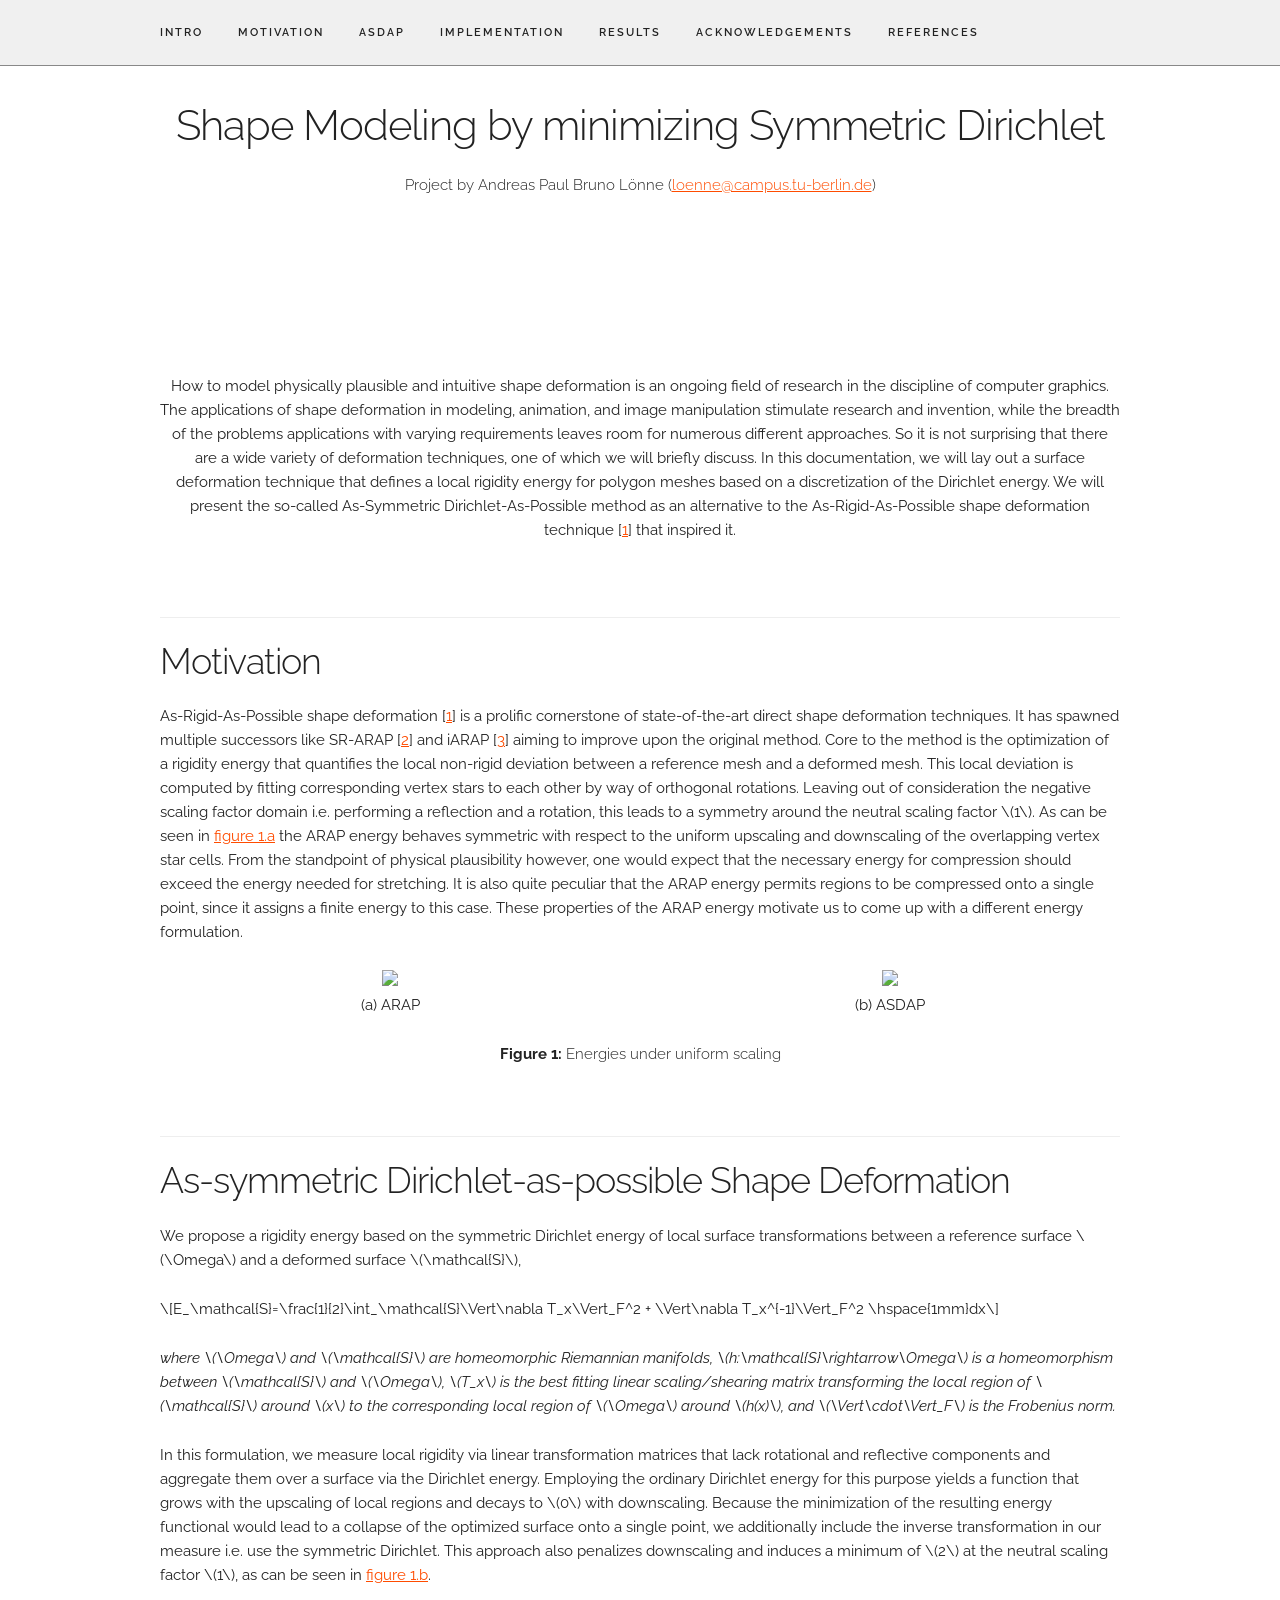
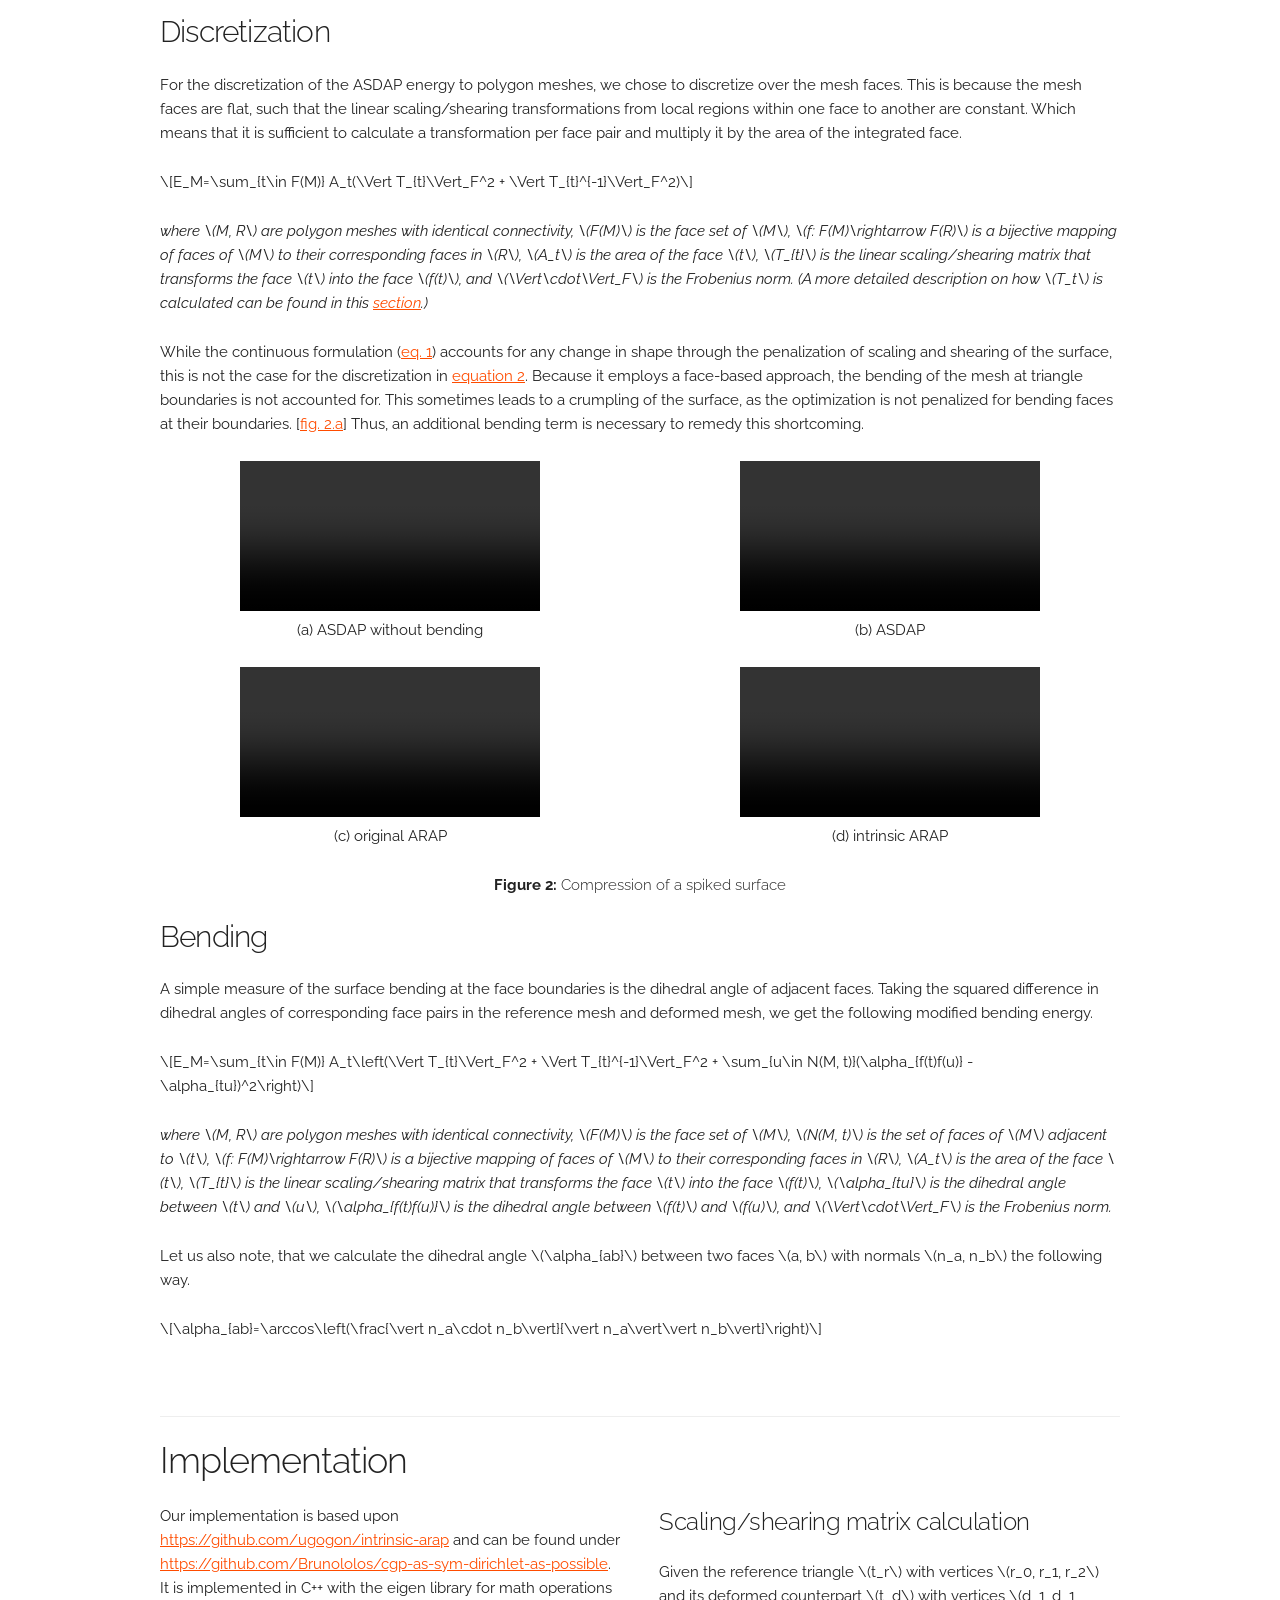
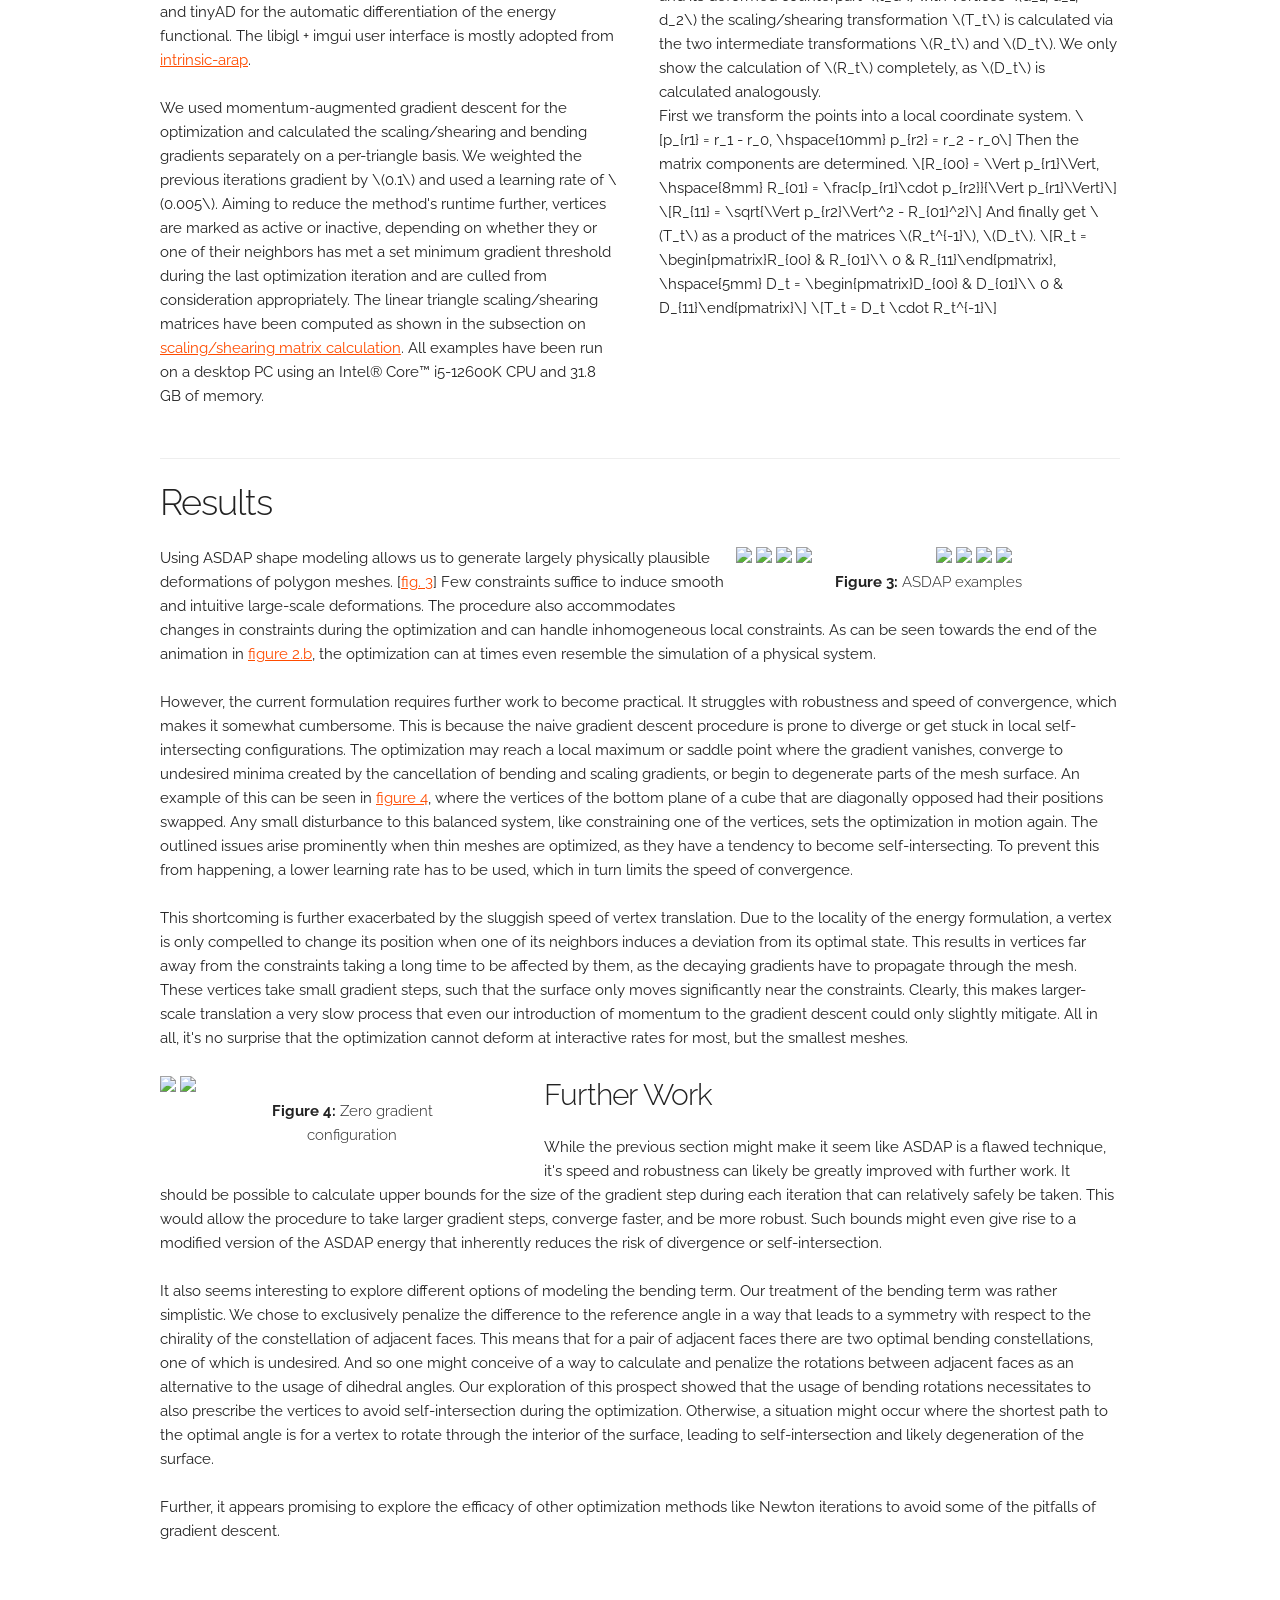
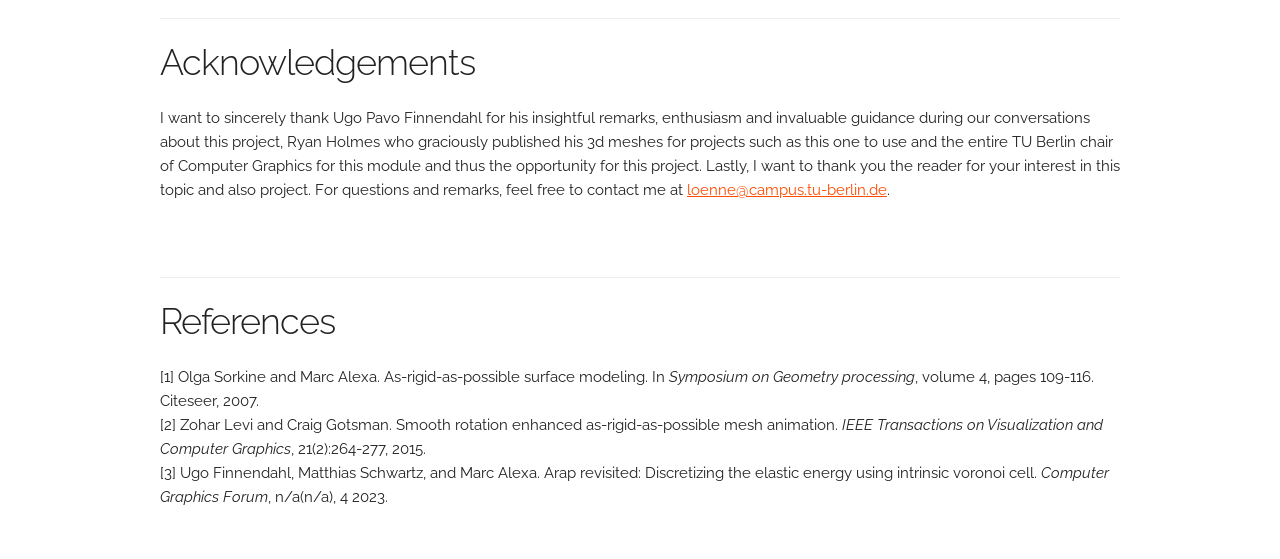
==== index.html @ 569a1cd4 "removed code from gh-pages deployment" ====
<!doctype html><html class="no-js"><head><meta charset="utf-8"><title>Shape Modeling by minimizing Symmetric Dirichlet</title><meta name="description" content=""><meta name="viewport" content="width=device-width">
<!-- Place favicon.ico and apple-touch-icon.png in the root directory -->
<link href="http://fonts.googleapis.com/css?family=Raleway:300,400,600" rel="stylesheet" type="text/css">
    <link rel="stylesheet" type="text/css" href="style.css">
        <script type="text/javascript" async
  src="https://cdn.mathjax.org/mathjax/latest/MathJax.js?config=TeX-MML-AM_CHTML"></script>
        <!--<link rel="stylesheet" href="styles/main.37ab405b.css">-->
<body>
<!--[if lt IE 7]>
<p class="browsehappy">You are using an
    <strong>outdated</strong> browser. Please
    <a href="http://browsehappy.com/">upgrade your browser</a> to improve your experience.
</p>
<![endif]-->
<div class="container">

    <nav class="navbar">
        <div class="container">
            <ul class="navbar-list">
                <li class="navbar-item">
                    <a class="navbar-link" href="#intro">Intro</a>
                </li>
<!--                 <li class="navbar-item">
                    <a class="navbar-link" href="#related work">Related Work</a>
                </li> -->
                <li class="navbar-item">
                    <a class="navbar-link" href="#motivation">Motivation</a>
                </li>
                <li class="navbar-item">
                    <a class="navbar-link" href="#asdap">ASDAP</a>
                </li>
                <li class="navbar-item">
                    <a class="navbar-link" href="#implementation">Implementation</a>
                </li>
                <li class="navbar-item">
                    <a class="navbar-link" href="#results">Results</a>
                </li>
                <li class="navbar-item">
                    <a class="navbar-link" href="#acknowledgements">Acknowledgements</a>
                </li>
                <li class="navbar-item">
                    <a class="navbar-link" href="#references">References</a>
                </li>
            </ul>
        </div>
    </nav>

    <section class="header" id="intro">
        <h2 class="title">Shape Modeling by minimizing Symmetric Dirichlet</h2>
        <h6>Project by Andreas Paul Bruno Lönne (<a href="mailto:loenne@campus.tu-berlin.de">loenne@campus.tu-berlin.de</a>)
        </h6>

        <div class="row">
            <video class="u-max-full-width" autoplay loop muted>
                <source src="videos/ASDAP.mp4" type="video/mp4">
            </video>
            <p>
                How to model physically plausible and intuitive shape deformation is an ongoing field of research in the discipline of computer graphics. 
                The applications of shape deformation in modeling, animation, and image manipulation stimulate research and invention, while the breadth of the problems applications with varying requirements leaves room for numerous different approaches. 
                So it is not surprising that there are a wide variety of deformation techniques, one of which we will briefly discuss.
                In this documentation, we will lay out a surface deformation technique that defines a local rigidity energy for polygon meshes based on a discretization of the Dirichlet energy. 
                We will present the so-called As-Symmetric Dirichlet-As-Possible method as an alternative to the As-Rigid-As-Possible shape deformation technique [<a href="#1">1</a>] that inspired it.
            </p>
        </div>
    </section>
    <div class="docs-section" id="motivation">
        <h3 class="section-heading">Motivation</h3>
        <p class="section-description">
            As-Rigid-As-Possible shape deformation [<a href="#1">1</a>] is a prolific cornerstone of state-of-the-art direct shape deformation techniques. 
            It has spawned multiple successors like SR-ARAP [<a href="#2">2</a>] and iARAP [<a href="#3">3</a>] aiming to improve upon the original method. 
            Core to the method is the optimization of a rigidity energy that quantifies the local non-rigid deviation between a reference mesh and a deformed mesh. 
            This local deviation is computed by fitting corresponding vertex stars to each other by way of orthogonal rotations. 
            Leaving out of consideration the negative scaling factor domain i.e. performing a reflection and a rotation, this leads to a symmetry around the neutral scaling factor \(1\). 
            As can be seen in <a href="#fig1">figure 1.a</a> the ARAP energy behaves symmetric with respect to the uniform upscaling and downscaling of the overlapping vertex star cells. 
            From the standpoint of physical plausibility however, one would expect that the necessary energy for compression should exceed the energy needed for stretching.
            It is also quite peculiar that the ARAP energy permits regions to be compressed onto a single point, since it assigns a finite energy to this case. 
            These properties of the ARAP energy motivate us to come up with a different energy formulation.
        </p>
        <div class="row" id="fig1">
            <div class="one-half column category" style="text-align: center">
                <img class="u-max-full-width" src="images/ARAP_scaling_plot7.svg">
<!--                 <p>ARAP energy under uniform scaling</p> -->
                <p>(a) ARAP</p>
            </div>
            <div class="one-half column category" style="text-align: center">
                <img class="u-max-full-width" src="images/SymDirichlet_scaling_plot7.svg">
<!--                 <p>ASDAP energy under uniform scaling</p> -->
                <p>(b) ASDAP</p>
<!--                 <p>(b) Sym. Dirichlet</p> -->
            </div>
            <h6 style="text-align: center;"><b>Figure 1:</b> Energies under uniform scaling</h6>
        </div>
    </div>
    <div class="docs-section" id="asdap">
        <h3 class="section-heading">As-symmetric Dirichlet-as-possible Shape Deformation</h3>
        <p class="section-description">
            We propose a rigidity energy based on the symmetric Dirichlet energy of local surface transformations between a reference surface \(\Omega\) and a deformed surface \(\mathcal{S}\), 
        </p>
        <p id="eq1" class="section-description">
            \[E_\mathcal{S}=\frac{1}{2}\int_\mathcal{S}\Vert\nabla T_x\Vert_F^2 + \Vert\nabla T_x^{-1}\Vert_F^2 \hspace{1mm}dx\]
        </p>
        <center><p class="section-description" style="width: 100%; text-align: left;">
            <i>
            where \(\Omega\) and \(\mathcal{S}\) are homeomorphic Riemannian manifolds, \(h:\mathcal{S}\rightarrow\Omega\) is a homeomorphism between \(\mathcal{S}\) and \(\Omega\), 
            \(T_x\) is the best fitting linear scaling/shearing matrix transforming the local region of \(\mathcal{S}\) around \(x\) to the corresponding local region of \(\Omega\) around \(h(x)\), 
            and \(\Vert\cdot\Vert_F\) is the Frobenius norm. 
            </i>
        </p></center>
        <p class="section-description">
            In this formulation, we measure local rigidity via linear transformation matrices that lack rotational and reflective components and aggregate them over a surface via the Dirichlet energy. 
            Employing the ordinary Dirichlet energy for this purpose yields a function that grows with the upscaling of local regions and decays to \(0\) with downscaling. 
            Because the minimization of the resulting energy functional would lead to a collapse of the optimized surface onto a single point, 
            we additionally include the inverse transformation in our measure i.e. use the symmetric Dirichlet. 
<!--             And so, by also including the inverse transformation in our measure i.e. using the symmetric Dirichlet, the energy also penalizes downscaling.  -->
            This approach also penalizes downscaling and induces a minimum of \(2\) at the neutral scaling factor \(1\), as can be seen in <a href="#fig1">figure 1.b</a>. 
        </p>

        <h4 class="section-heading">Discretization</h4>
        <p class="section-description">
            For the discretization of the ASDAP energy to polygon meshes, we chose to discretize over the mesh faces. 
            This is because the mesh faces are flat, such that the linear scaling/shearing transformations from local regions within one face to another are constant. 
            Which means that it is sufficient to calculate a transformation per face pair and multiply it by the area of the integrated face. 
<!--             We then get:  -->
<!--             Also omitting the factor \(\frac{1}{2}\), since it has no influence on the optimization of this function, we get:  -->
        </p>
        <p id="eq2" class="section-description">
            \[E_M=\sum_{t\in F(M)} A_t(\Vert T_{t}\Vert_F^2 + \Vert T_{t}^{-1}\Vert_F^2)\]
        </p>
        <center><p class="section-description" style="width: 100%; text-align: left;">
            <i>
            where \(M, R\) are polygon meshes with identical connectivity, 
            \(F(M)\) is the face set of \(M\), 
            \(f: F(M)\rightarrow F(R)\) is a bijective mapping of faces of \(M\) to their corresponding faces in \(R\), 
            \(A_t\) is the area of the face \(t\), 
            \(T_{t}\) is the linear scaling/shearing matrix that transforms the face \(t\) into the face \(f(t)\), 
            and \(\Vert\cdot\Vert_F\) is the Frobenius norm. 
            (A more detailed description on how \(T_t\) is calculated can be found in this <a href="#scshmtxcalc">section</a>.)
            </i>
        </p></center>
        <p class="section-description">
            While the continuous formulation (<a href="#eq1">eq. 1</a>) accounts for any change in shape through the penalization of scaling and shearing of the surface, this is not the case for the discretization in <a href="#eq2">equation 2</a>. 
            Because it employs a face-based approach, the bending of the mesh at triangle boundaries is not accounted for. 
            This sometimes leads to a crumpling of the surface, as the optimization is not penalized for bending faces at their boundaries. [<a href=#fig2>fig. 2.a</a>]
            Thus, an additional bending term is necessary to remedy this shortcoming. 
        </p>
        <div class="row" id="fig2">
            <div class="one-half column category" style="text-align: center;">
                <video class="u-max-full-width" controls>
                    <source src="videos/ASDAP_(scaling)_spikes.mp4" type="video/mp4">
                </video>
<!--                 <p><b>Figure 4:</b> ASDAP without bending</p> -->
                <p>(a) ASDAP without bending</p>

                <video class="u-max-full-width" controls>
                    <source src="videos/ARAP_spikes.mp4" type="video/mp4">
                </video>
<!--                 <p><b>Figure 6:</b> original ARAP</p> -->
                <p>(c) original ARAP</p>
            </div>
            <div class="one-half column category" style="text-align: center;">
                <video class="u-max-full-width" controls>
                    <source src="videos/ASDAP_spikes.mp4" type="video/mp4">
                </video>
<!--                 <p><b>Figure 5:</b> ASDAP</p> -->
                <p>(b) ASDAP</p>

                <video class="u-max-full-width" controls>
                    <source src="videos/iARAP_spikes.mp4" type="video/mp4">
                </video>
<!--                 <p><b>Figure 7:</b> intrinsic ARAP</p> -->
                <p>(d) intrinsic ARAP</p>
            </div>
            <h6 style="text-align: center;"><b>Figure 2:</b> Compression of a spiked surface</h6>
        </div>
<!--         <p class="section-description">
            Thus an additional bending term is necessary to remedy this shortcoming. 
        </p> -->

        <h4>Bending</h4>
        <p class="section-description">
            A simple measure of the surface bending at the face boundaries is the dihedral angle of adjacent faces. 
<!--         We use the dihedral angles between adjacent faces as a measure of the surface bending at the edges.  -->
<!--         We solve this issue by including the sum of the squared differences in dihedral angles between adjacent faces in the reference and deformed meshes, we arrive at our final energy. -->
            Taking the squared difference in dihedral angles of corresponding face pairs in the reference mesh and deformed mesh, we get the following modified bending energy.
        </p>
        <p id="eq4" class="section-description">
            \[E_M=\sum_{t\in F(M)} A_t\left(\Vert T_{t}\Vert_F^2 + \Vert T_{t}^{-1}\Vert_F^2 + \sum_{u\in N(M, t)}(\alpha_{f(t)f(u)} - \alpha_{tu})^2\right)\]
        </p>
        <center><p class="section-description" style="width: 100%; text-align: left;">
            <i>
            where \(M, R\) are polygon meshes with identical connectivity, 
            \(F(M)\) is the face set of \(M\), 
            \(N(M, t)\) is the set of faces of \(M\) adjacent to \(t\),
            \(f: F(M)\rightarrow F(R)\) is a bijective mapping of faces of \(M\) to their corresponding faces in \(R\), 
            \(A_t\) is the area of the face \(t\), 
            \(T_{t}\) is the linear scaling/shearing matrix that transforms the face \(t\) into the face \(f(t)\), 
            \(\alpha_{tu}\) is the dihedral angle between \(t\) and \(u\), 
            \(\alpha_{f(t)f(u)}\) is the dihedral angle between \(f(t)\) and \(f(u)\), 
            and \(\Vert\cdot\Vert_F\) is the Frobenius norm.
            </i>
        </p></center>
        <p class="section-description">
<!--             Fortunately there is a simple way to calculate the dihedral bending angle between adjacent polygons. -->
            Let us also note, that we calculate the dihedral angle \(\alpha_{ab}\) between two faces \(a, b\) with normals \(n_a, n_b\) the following way.
        </p>
        <p id="eq3" class="section-description">
            \[\alpha_{ab}=\arccos\left(\frac{\vert n_a\cdot n_b\vert}{\vert n_a\vert\vert n_b\vert}\right)\]
<!--             for the faces \(t, u\) and their normals \(n_t, n_u\). -->
        </p>
<!--         <center><p class="section-description" style="width: 100%; text-align: left;">
            <i>
            for the faces \(t, u\) and their normals \(n_t, n_u\).
            </i>
        </p></center> -->
    </div>
    <div class="docs-section" id="implementation">
        <h3 class="section-heading">Implementation</h3>
        <div class="row">
            <div class="one-half column category">
                Our implementation is based upon <a id="intrinsic-arap" href="https://github.com/ugogon/intrinsic-arap">https://github.com/ugogon/intrinsic-arap</a> and can be found under <a href="https://github.com/Brunololos/cgp-as-sym-dirichlet-as-possible">https://github.com/Brunololos/cgp-as-sym-dirichlet-as-possible</a>. 
                It is implemented in C++ with the eigen library for math operations and tinyAD for the automatic differentiation of the energy functional. 
                The libigl + imgui user interface is mostly adopted from <a href="#intrinsic-arap">intrinsic-arap</a>. 
                <br><br>
                We used momentum-augmented gradient descent for the optimization and calculated the scaling/shearing and bending gradients separately on a per-triangle basis. 
                We weighted the previous iterations gradient by \(0.1\) and used a learning rate of \(0.005\).
                Aiming to reduce the method's runtime further, vertices are marked as active or inactive, depending on whether they or one of their neighbors has met a set minimum gradient threshold during the last optimization iteration and are culled from consideration appropriately.
                The linear triangle scaling/shearing matrices have been computed as shown in the subsection on <a href="#scshmtxcalc">scaling/shearing matrix calculation</a>.
                All examples have been run on a desktop PC using an Intel® Core™ i5-12600K CPU and 31.8 GB of memory. 
            </div>
            <div class="one-half column category" id="scshmtxcalc">
                <h5>Scaling/shearing matrix calculation</h5>
                Given the reference triangle \(t_r\) with vertices \(r_0, r_1, r_2\) and its deformed counterpart \(t_d\) with vertices \(d_1, d_1, d_2\) 
                the scaling/shearing transformation \(T_t\) is calculated via the two intermediate transformations \(R_t\) and \(D_t\). 
                We only show the calculation of \(R_t\) completely, as \(D_t\) is calculated analogously.<br>

                First we transform the points into a local coordinate system.
                \[p_{r1} = r_1 - r_0, \hspace{10mm} p_{r2} = r_2 - r_0\]
                Then the matrix components are determined.
                \[R_{00} = \Vert p_{r1}\Vert, \hspace{8mm} R_{01} = \frac{p_{r1}\cdot p_{r2}}{\Vert p_{r1}\Vert}\]
                \[R_{11} = \sqrt{\Vert p_{r2}\Vert^2 - R_{01}^2}\]
                And finally get \(T_t\) as a product of the matrices \(R_t^{-1}\), \(D_t\). 
                \[R_t = \begin{pmatrix}R_{00} & R_{01}\\ 0 & R_{11}\end{pmatrix}, \hspace{5mm} D_t = \begin{pmatrix}D_{00} & D_{01}\\ 0 & D_{11}\end{pmatrix}\]
                \[T_t = D_t \cdot R_t^{-1}\]
            </div>
        </div>
    </div>

    <div class="docs-section" id="results">
        <h3 class="section-heading">Results</h3>
        <div class="u-pull-right" style="width: 40%;" id="fig3">
            <div class="one-half column category">
                <img class="u-max-full-width" src="images/frog_og.png">
                <img class="u-max-full-width" src="images/duck_og.png">
                <img class="u-max-full-width" src="images/monkey_og.png">
                <img class="u-max-full-width" src="images/shiba_og.png">
            </div>
            <div class="one-half column category">
                <img class="u-max-full-width" src="images/frog.png">
                <img class="u-max-full-width" src="images/duck.png">
                <img class="u-max-full-width" src="images/monkey.png">
                <img class="u-max-full-width" src="images/shiba.png">
            </div>
            <h6 style="text-align: center;"><b>Figure 3:</b> ASDAP examples</h6>
        </div>
        <p>
            Using ASDAP shape modeling allows us to generate largely physically plausible deformations of polygon meshes. [<a href="#fig3">fig. 3</a>]
            Few constraints suffice to induce smooth and intuitive large-scale deformations. 
            The procedure also accommodates changes in constraints during the optimization and can handle inhomogeneous local constraints. 
            As can be seen towards the end of the animation in <a href="#fig2">figure 2.b</a>, the optimization can at times even resemble the simulation of a physical system. 
            <br>
            <br>
            However, the current formulation requires further work to become practical. 
            It struggles with robustness and speed of convergence, which makes it somewhat cumbersome. 
            This is because the naive gradient descent procedure is prone to diverge or get stuck in local self-intersecting configurations. 
            The optimization may reach a local maximum or saddle point where the gradient vanishes, 
            converge to undesired minima created by the cancellation of bending and scaling gradients, 
            or begin to degenerate parts of the mesh surface.
            An example of this can be seen in <a href="#fig4">figure 4</a>, where the vertices of the bottom plane of a cube that are diagonally opposed had their positions swapped. 
            Any small disturbance to this balanced system, like constraining one of the vertices, sets the optimization in motion again. 
            The outlined issues arise prominently when thin meshes are optimized, as they have a tendency to become self-intersecting. 
            To prevent this from happening, a lower learning rate has to be used, which in turn limits the speed of convergence. 
            <br>
            <br>
            This shortcoming is further exacerbated by the sluggish speed of vertex translation.
            Due to the locality of the energy formulation, a vertex is only compelled to change its position when one of its neighbors induces a deviation from its optimal state. 
            This results in vertices far away from the constraints taking a long time to be affected by them, as the decaying gradients have to propagate through the mesh. 
            These vertices take small gradient steps, such that the surface only moves significantly near the constraints. 
            Clearly, this makes larger-scale translation a very slow process that even our introduction of momentum to the gradient descent could only slightly mitigate. 
            All in all, it's no surprise that the optimization cannot deform at interactive rates for most, but the smallest meshes. 
            <div class="u-pull-left" style="width: 40%;" id="fig4">
                <img class="u-max-full-width" src="images/cube.png">
                <img class="u-max-full-width" src="images/hourglass.png">
                <h6 style="text-align: center;"><b>Figure 4:</b> Zero gradient<br>configuration</h6>
            </div>

            <h4>Further Work</h4>
            While the previous section might make it seem like ASDAP is a flawed technique, 
            it's speed and robustness can likely be greatly improved with further work. 
            It should be possible to calculate upper bounds for the size of the gradient step during each iteration that can relatively safely be taken. 
            This would allow the procedure to take larger gradient steps, converge faster, and be more robust. 
            Such bounds might even give rise to a modified version of the ASDAP energy that inherently reduces the risk of divergence or self-intersection. 
            <br>
            <br>
            It also seems interesting to explore different options of modeling the bending term. 
            Our treatment of the bending term was rather simplistic. 
            We chose to exclusively penalize the difference to the reference angle 
            in a way that leads to a symmetry with respect to the chirality of the constellation of adjacent faces. 
            This means that for a pair of adjacent faces there are two optimal bending constellations, one of which is undesired. 
            And so one might conceive of a way to calculate and penalize the rotations between adjacent faces as an alternative to the usage of dihedral angles. 
            Our exploration of this prospect showed that the usage of bending rotations necessitates to also prescribe the vertices to avoid self-intersection during the optimization. 
            Otherwise, a situation might occur where the shortest path to the optimal angle is for a vertex to rotate through the interior of the surface, 
            leading to self-intersection and likely degeneration of the surface.
            <br>
            <br>
            Further, it appears promising to explore the efficacy of other optimization methods like Newton iterations 
            to avoid some of the pitfalls of gradient descent. 
        </p>
    </div>

    <div class="docs-section" id="acknowledgements">
        <h3 class="section-heading">Acknowledgements</h3>
        <p>
            I want to sincerely thank Ugo Pavo Finnendahl for his insightful remarks, enthusiasm and invaluable guidance during our conversations about this project, 
            Ryan Holmes who graciously published his 3d meshes for projects such as this one to use 
            and the entire TU Berlin chair of Computer Graphics for this module and thus the opportunity for this project. 
            Lastly, I want to thank you the reader for your interest in this topic and also project. 
            For questions and remarks, feel free to contact me at <a href="loenne@campus.tu-berlin.de">loenne@campus.tu-berlin.de</a>.
        </p>
    </div>

    <div class="docs-section" id="references">
        <h3 class="section-heading">References</h3>
        <ul class="popover-list">
            <li class="popover-item" id="1">
                [1] Olga Sorkine and Marc Alexa. As-rigid-as-possible surface modeling. In <i>Symposium on Geometry processing</i>, volume 4, pages 109-116. Citeseer, 2007.
            </li>
            <li class="popover-item" id="2">
                [2] Zohar Levi and Craig Gotsman. Smooth rotation enhanced as-rigid-as-possible mesh animation. <i>IEEE Transactions on Visualization and Computer Graphics</i>, 21(2):264-277, 2015.
            </li>
            <li class="popover-item" id="3">
                [3] Ugo Finnendahl, Matthias Schwartz, and Marc Alexa. Arap revisited: Discretizing the elastic energy using intrinsic voronoi cell. <i>Computer Graphics Forum</i>, n/a(n/a), 4 2023.
            </li>

        </ul>
    </div>

</div>
---- style.css ----
/*! Template based on the following projects:
* normalize.css v3.0.2 | MIT License | git.io/normalize
*
* Skeleton V2.0.4
* Copyright 2014, Dave Gamache
* www.getskeleton.com
* Free to use under the MIT license.
* http://www.opensource.org/licenses/mit-license.php
*/


html {
    font-family: sans-serif;
    -ms-text-size-adjust: 100%;
    -webkit-text-size-adjust: 100%
}
body {
    margin: 0
}

article,
aside,
details,
figcaption,
figure,
footer,
header,
hgroup,
main,
menu,
nav,
section,
summary {
    display: block
}
audio,
canvas,
progress,
video {
    display: inline-block;
    vertical-align: baseline
}
audio:not([controls]) {
    display: none;
    height: 0
}
[hidden],
template {
    display: none
}
a {
    background-color: transparent
}
a:active,
a:hover {
    outline: 0
}
abbr[title] {
    border-bottom: 1px dotted
}
b,
strong {
    font-weight: 700
}
dfn {
    font-style: italic
}
h1 {
    font-size: 2em;
    margin: .67em 0
}
mark {
    background: #ff0;
    color: #000
}
small {
    font-size: 80%
}
sub,
sup {
    font-size: 75%;
    line-height: 0;
    position: relative;
    vertical-align: baseline
}
sup {
    top: -.5em
}
sub {
    bottom: -.25em
}
img {
    border: 0;
/*     padding-top: 6.5rem; */
}
svg:not(:root) {
    overflow: hidden
}
figure {
    margin: 1em 40px
}
hr {
    box-sizing: content-box;
    height: 0
}
pre {
    overflow: auto
}
code,
kbd,
pre,
samp {
    font-family: monospace, monospace;
    font-size: 1em
}
button,
input,
optgroup,
select,
textarea {
    color: inherit;
    font: inherit;
    margin: 0
}
button {
    overflow: visible
}
button,
select {
    text-transform: none
}
button,
html input[type=button],
input[type=reset],
input[type=submit] {
    -webkit-appearance: button;
    cursor: pointer
}
button[disabled],
html input[disabled] {
    cursor: default
}
button::-moz-focus-inner,
input::-moz-focus-inner {
    border: 0;
    padding: 0
}
input {
    line-height: normal
}
input[type=checkbox],
input[type=radio] {
    box-sizing: border-box;
    padding: 0
}
input[type=number]::-webkit-inner-spin-button,
input[type=number]::-webkit-outer-spin-button {
    height: auto
}
input[type=search] {
    -webkit-appearance: textfield;
    box-sizing: content-box
}
input[type=search]::-webkit-search-cancel-button,
input[type=search]::-webkit-search-decoration {
    -webkit-appearance: none
}
fieldset {
    border: 1px solid silver;
    margin: 0 2px;
    padding: .35em .625em .75em
}
legend {
    border: 0;
    padding: 0
}
textarea {
    overflow: auto
}
optgroup {
    font-weight: 700
}
table {
    border-collapse: collapse;
    border-spacing: 0
}
td,
th {
    padding: 0
}
body {
    font-family: Raleway, sans-serif
}
.container {
    max-width: 800px
}
.header {
    margin-top: 6rem;
    text-align: center
}
.value-prop {
    margin-top: 1rem
}
.value-props {
    margin-top: 4rem;
    margin-bottom: 4rem
}
.docs-header {
    text-transform: uppercase;
    font-size: 1.4rem;
    letter-spacing: .2rem;
    font-weight: 600
}
.docs-section {
    border-top: 1px solid #eee;
/*    padding: 4rem 0;*/
    margin-bottom: 0
}
.value-img {
    display: block;
    text-align: center;
    margin: 2.5rem auto 0
}
.example-grid .column,
.example-grid .columns {
    background: #EEE;
    text-align: center;
    border-radius: 4px;
    font-size: 1rem;
    text-transform: uppercase;
    height: 30px;
    line-height: 30px;
    margin-bottom: .75rem;
    font-weight: 600;
    letter-spacing: .1rem
}
.docs-example .row,
.docs-example form,
.docs-example.row {
    margin-bottom: 0
}
.docs-example h1,
.docs-example h2,
.docs-example h3,
.docs-example h4,
.docs-example h5,
.docs-example h6 {
    margin-bottom: 1rem
}
.heading-font-size {
    font-size: 1.2rem;
    color: #999;
    letter-spacing: normal
}
.code-example {
    margin-top: 1.5rem;
    margin-bottom: 0
}
.code-example-body {
    white-space: pre;
    word-wrap: break-word
}
.example {
    position: relative;
    margin-top: 4rem
}
.example-header {
    font-weight: 600;
    margin-top: 1.5rem;
    margin-bottom: .5rem
}
.example-description {
    margin-bottom: 1.5rem
}
.example-screenshot-wrapper {
    display: block;
    position: relative;
    overflow: hidden;
    border-radius: 6px;
    border: 1px solid #eee;
    height: 250px
}
.example-screenshot {
    width: 100%;
    height: auto
}
.example-screenshot.coming-soon {
    width: auto;
    position: absolute;
    background: #eee;
    top: 5px;
    right: 5px;
    bottom: 5px;
    left: 5px
}
.navbar {
    display: none;
    position: absolute
}
@media (min-width: 550px) {
    .header {
        margin-top: 10rem;
        margin-bottom: 5rem
    }
    .value-props {
        margin-top: 9rem;
        margin-bottom: 7rem
    }
    .value-img {
        margin-bottom: 1rem
    }
    .example-grid .column,
    .example-grid .columns {
        margin-bottom: 1.5rem
    }
    .docs-section {
/*        padding: 6rem 0;*/
        padding-top: 2rem;
        padding-bottom: 5rem
    }
    .example-send-yourself-copy {
        float: right;
        margin-top: 12px
    }
    .example-screenshot-wrapper {
        position: absolute;
        width: 48%;
        height: 100%;
        left: 0;
        max-height: none
    }
}
@media (min-width: 750px) {
    .header:target::before{
        height:6.5rem;
        margin-top: -6.5rem;
        display: block;
        content: "";
    }
    div.docs-section:target::before{
        height:4.5rem;
        display: block;
        content: "";
    }
    .navbar+.docs-section {
        border-top-width: 0
    }
    .navbar,
    .navbar-spacer {
        display: block;
        width: 100%;
        height: 6.5rem;
        background: rgba(239, 239, 239, 0.9);
        z-index: 99;
        border-bottom: 1px solid #888
    }
    .navbar-spacer {
        display: none
    }
    .navbar-list {
        list-style: none;
        margin-bottom: 0
    }
    .navbar-item {
        position: relative;
        float: left;
        margin-bottom: 0
    }
    .navbar-link {
        text-transform: uppercase;
        font-size: 11px;
        font-weight: 600;
        letter-spacing: .2rem;
        margin-right: 35px;
        text-decoration: none;
        line-height: 6.5rem;
        color: #222
    }
    .navbar-link.active {
        color: #33C3F0
    }
    .navbar {
        position: fixed;
        top: 0;
        left: 0
    }
    .has-docked-nav .navbar-spacer {
        display: block
    }
    .navbar>.container {
        width: 80%
    }
    .popover.open {
        display: block
    }
    .popover {
        display: none;
        position: absolute;
        background: #fff;
        border: 1px solid #eee;
        border-radius: 4px;
        top: 92%;
        left: -50%;
        -webkit-filter: drop-shadow(0 0 6px rgba(0, 0, 0, .1));
        -moz-filter: drop-shadow(0 0 6px rgba(0, 0, 0, .1));
        filter: drop-shadow(0 0 6px rgba(0, 0, 0, .1))
    }
    .popover-item:first-child .popover-link:after,
    .popover-item:first-child .popover-link:before {
        bottom: 100%;
        left: 50%;
        border: solid transparent;
        content: " ";
        height: 0;
        width: 0;
        position: absolute;
        pointer-events: none
    }
    .popover-item:first-child .popover-link:after {
        border-color: rgba(255, 255, 255, 0);
        border-bottom-color: #fff;
        border-width: 10px;
        margin-left: -10px
    }
    .popover-item:first-child .popover-link:before {
        border-color: rgba(238, 238, 238, 0);
        border-bottom-color: #eee;
        border-width: 11px;
        margin-left: -11px
    }
    .popover-list {
        padding: 0;
        margin: 0;
        list-style: none
    }
    .popover-item {
        padding: 0;
        margin: 0
    }
    .popover-link {
        position: relative;
        color: #222;
        display: block;
        padding: 8px 20px;
        border-bottom: 1px solid #eee;
        text-decoration: none;
        text-transform: uppercase;
        font-size: 1rem;
        font-weight: 600;
        text-align: center;
        letter-spacing: .1rem
    }
    .popover-item:first-child .popover-link {
        border-radius: 4px 4px 0 0
    }
    .popover-item:last-child .popover-link {
        border-radius: 0 0 4px 4px;
        border-bottom-width: 0
    }
    .popover-link:hover {
        color: #fff;
        background: #33C3F0
    }
    .popover-item:first-child .popover-link:hover:after,
    .popover-link:hover {
        border-bottom-color: #33C3F0
    }
}
.container {
    position: relative;
    width: 100%;
    max-width: 960px;
    margin: 0 auto;
    padding: 0 20px;
    box-sizing: border-box
}
.column,
.columns {
    width: 100%;
    float: left;
    box-sizing: border-box
}
@media (min-width: 400px) {
    .container {
        width: 85%;
        padding: 0
    }
}
@media (min-width: 550px) {
    .container {
        width: 80%
    }
    .column,
    .columns {
        margin-left: 4%
    }
    .column:first-child,
    .columns:first-child {
        margin-left: 0
    }
    .one.column,
    .one.columns {
        width: 4.66666666667%
    }
    .two.columns {
        width: 13.3333333333%
    }
    .three.columns {
        width: 22%
    }
    .four.columns {
        width: 30.6666666667%
    }
    .five.columns {
        width: 39.3333333333%
    }
    .six.columns {
        width: 48%
    }
    .seven.columns {
        width: 56.6666666667%
    }
    .eight.columns {
        width: 65.3333333333%
    }
    .nine.columns {
        width: 74%
    }
    .ten.columns {
        width: 82.6666666667%
    }
    .eleven.columns {
        width: 91.3333333333%
    }
    .twelve.columns {
        width: 100%;
        margin-left: 0
    }
    .one-third.column {
        width: 30.6666666667%
    }
    .two-thirds.column {
        width: 65.3333333333%
    }
    .one-half.column {
        width: 48%
    }
    .offset-by-one.column,
    .offset-by-one.columns {
        margin-left: 8.66666666667%
    }
    .offset-by-two.column,
    .offset-by-two.columns {
        margin-left: 17.3333333333%
    }
    .offset-by-three.column,
    .offset-by-three.columns {
        margin-left: 26%
    }
    .offset-by-four.column,
    .offset-by-four.columns {
        margin-left: 34.6666666667%
    }
    .offset-by-five.column,
    .offset-by-five.columns {
        margin-left: 43.3333333333%
    }
    .offset-by-six.column,
    .offset-by-six.columns {
        margin-left: 52%
    }
    .offset-by-seven.column,
    .offset-by-seven.columns {
        margin-left: 60.6666666667%
    }
    .offset-by-eight.column,
    .offset-by-eight.columns {
        margin-left: 69.3333333333%
    }
    .offset-by-nine.column,
    .offset-by-nine.columns {
        margin-left: 78%
    }
    .offset-by-ten.column,
    .offset-by-ten.columns {
        margin-left: 86.6666666667%
    }
    .offset-by-eleven.column,
    .offset-by-eleven.columns {
        margin-left: 95.3333333333%
    }
    .offset-by-one-third.column,
    .offset-by-one-third.columns {
        margin-left: 34.6666666667%
    }
    .offset-by-two-thirds.column,
    .offset-by-two-thirds.columns {
        margin-left: 69.3333333333%
    }
    .offset-by-one-half.column,
    .offset-by-one-half.columns {
        margin-left: 52%
    }
}
html {
    font-size: 62.5%
}
body {
    font-size: 1.5em;
    line-height: 1.6;
    font-weight: 400;
    font-family: Raleway, HelveticaNeue, "Helvetica Neue", Helvetica, Arial, sans-serif;
    color: #222
}
h1,
h2,
h3,
h4,
h5,
h6 {
    margin-top: 0;
    margin-bottom: 2rem;
    font-weight: 300
}
h1 {
    font-size: 4rem;
    line-height: 1.2;
    letter-spacing: -.1rem
}
h2 {
    font-size: 3.6rem;
    line-height: 1.25;
    letter-spacing: -.1rem
}
h3 {
    font-size: 3rem;
    line-height: 1.3;
    letter-spacing: -.1rem
}
h4 {
    font-size: 2.4rem;
    line-height: 1.35;
    letter-spacing: -.08rem
}
h5 {
    font-size: 1.8rem;
    line-height: 1.5;
    letter-spacing: -.05rem
}
h6 {
    font-size: 1.5rem;
    line-height: 1.6;
    letter-spacing: 0
}
@media (min-width: 550px) {
    h1 {
        font-size: 5rem
    }
    h2 {
        font-size: 4.2rem
    }
    h3 {
        font-size: 3.6rem
    }
    h4 {
        font-size: 3rem
    }
    h5 {
        font-size: 2.4rem
    }
    h6 {
        font-size: 1.5rem
    }
}
p {
    margin-top: 0
}
a {
/*     color: #1EAEDB */
    color: #FF4C00
}
a:hover {
/*     color: #0FA0CE */
    color: #FF4C00
}
.button,
button,
input[type=button],
input[type=reset],
input[type=submit] {
    display: inline-block;
    height: 38px;
    padding: 0 30px;
    color: #555;
    text-align: center;
    font-size: 11px;
    font-weight: 600;
    line-height: 38px;
    letter-spacing: .1rem;
    text-transform: uppercase;
    text-decoration: none;
    white-space: nowrap;
    background-color: transparent;
    border-radius: 4px;
    border: 1px solid #bbb;
    cursor: pointer;
    box-sizing: border-box
}
.button:focus,
.button:hover,
button:focus,
button:hover,
input[type=button]:focus,
input[type=button]:hover,
input[type=reset]:focus,
input[type=reset]:hover,
input[type=submit]:focus,
input[type=submit]:hover {
    color: #333;
    border-color: #888;
    outline: 0
}
.button.button-primary,
button.button-primary,
input[type=button].button-primary,
input[type=reset].button-primary,
input[type=submit].button-primary {
    color: #FFF;
    background-color: #33C3F0;
    border-color: #33C3F0
}
.button.button-primary:focus,
.button.button-primary:hover,
button.button-primary:focus,
button.button-primary:hover,
input[type=button].button-primary:focus,
input[type=button].button-primary:hover,
input[type=reset].button-primary:focus,
input[type=reset].button-primary:hover,
input[type=submit].button-primary:focus,
input[type=submit].button-primary:hover {
    color: #FFF;
    background-color: #1EAEDB;
    border-color: #1EAEDB
}
input[type=email],
input[type=number],
input[type=password],
input[type=search],
input[type=tel],
input[type=text],
input[type=url],
select,
textarea {
    height: 38px;
    padding: 6px 10px;
    background-color: #fff;
    border: 1px solid #D1D1D1;
    border-radius: 4px;
    box-shadow: none;
    box-sizing: border-box
}
input[type=email],
input[type=number],
input[type=password],
input[type=search],
input[type=tel],
input[type=text],
input[type=url],
textarea {
    -webkit-appearance: none;
    -moz-appearance: none;
    appearance: none
}
textarea {
    min-height: 65px;
    padding-top: 6px;
    padding-bottom: 6px
}
input[type=email]:focus,
input[type=number]:focus,
input[type=password]:focus,
input[type=search]:focus,
input[type=tel]:focus,
input[type=text]:focus,
input[type=url]:focus,
select:focus,
textarea:focus {
    border: 1px solid #33C3F0;
    outline: 0
}
label,
legend {
    display: block;
    margin-bottom: .5rem;
    font-weight: 600
}
fieldset {
    padding: 0;
    border-width: 0
}
input[type=checkbox],
input[type=radio] {
    display: inline
}
label>.label-body {
    display: inline-block;
    margin-left: .5rem;
    font-weight: 400
}
ul {
    list-style: circle inside
}
ol {
    list-style: decimal inside
}
ol,
ul {
    padding-left: 0;
    margin-top: 0
}
ol ol,
ol ul,
ul ol,
ul ul {
    margin: 1.5rem 0 1.5rem 3rem;
    font-size: 90%
}
li {
    margin-bottom: 1rem
}
code {
    padding: .2rem .5rem;
    margin: 0 .2rem;
    font-size: 90%;
    text-align: left;
    white-space: nowrap;
    background: #F1F1F1;
    border: 1px solid #E1E1E1;
    border-radius: 4px
}
pre>code {
    display: block;
    padding: 1rem 1.5rem;
    white-space: pre
}
td,
th {
    padding: 12px 15px;
    text-align: left;
    border-bottom: 1px solid #E1E1E1
}
td:first-child,
th:first-child {
    padding-left: 0
}
td:last-child,
th:last-child {
    padding-right: 0
}
.button,
button {
    margin-bottom: 1rem
}
fieldset,
input,
select,
textarea {
    margin-bottom: 1.5rem
}
blockquote,
dl,
figure,
form,
ol,
p,
pre,
table,
ul {
    margin-bottom: 2.5rem
}
.u-full-width {
    width: 100%;
    box-sizing: border-box
}
.u-half-width {
    width: 50%;
    box-sizing: border-box
}
.u-max-full-width {
    max-width: 100%;
    box-sizing: border-box
}
.u-pull-right {
    float: right
}
.u-pull-left {
    float: left
}
hr {
    margin-top: 3rem;
    margin-bottom: 3.5rem;
    border-width: 0;
    border-top: 1px solid #E1E1E1
}
.container:after,
.row:after,
.u-cf {
    content: "";
    display: table;
    clear: both
}
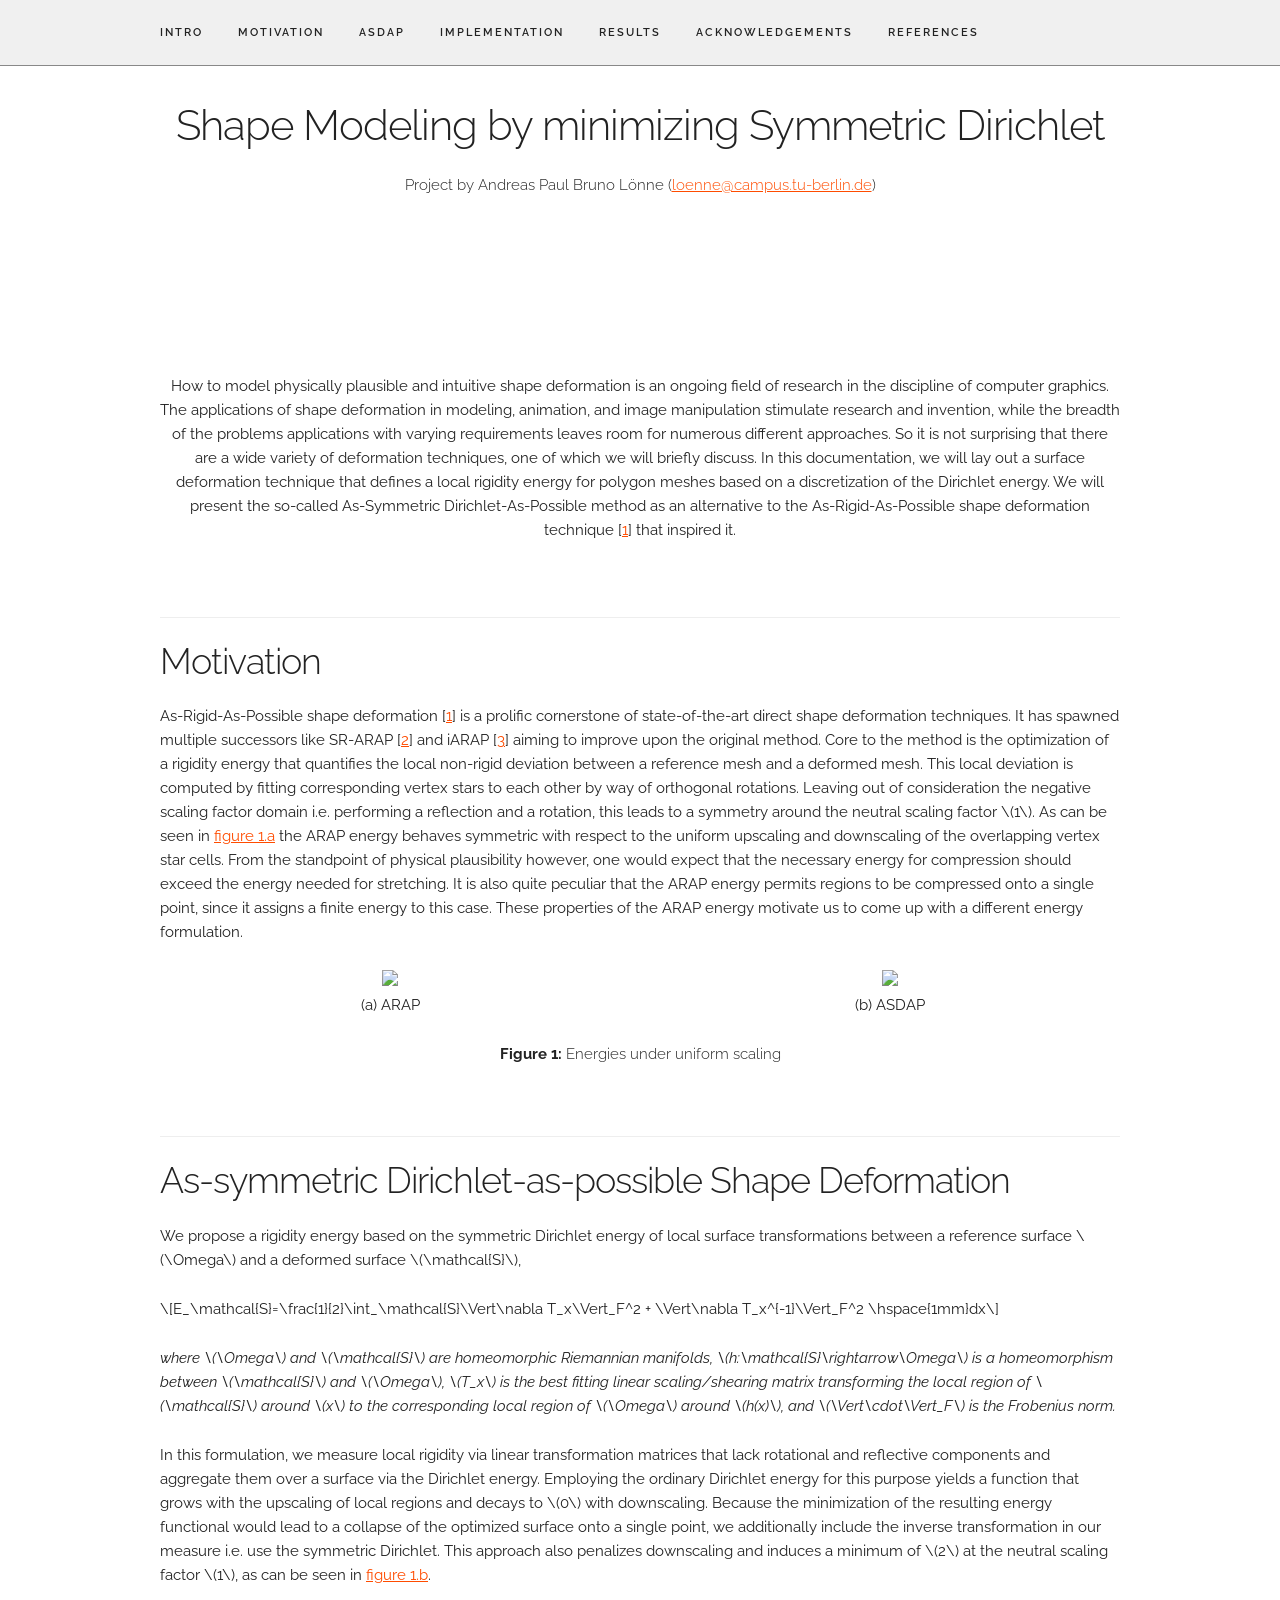
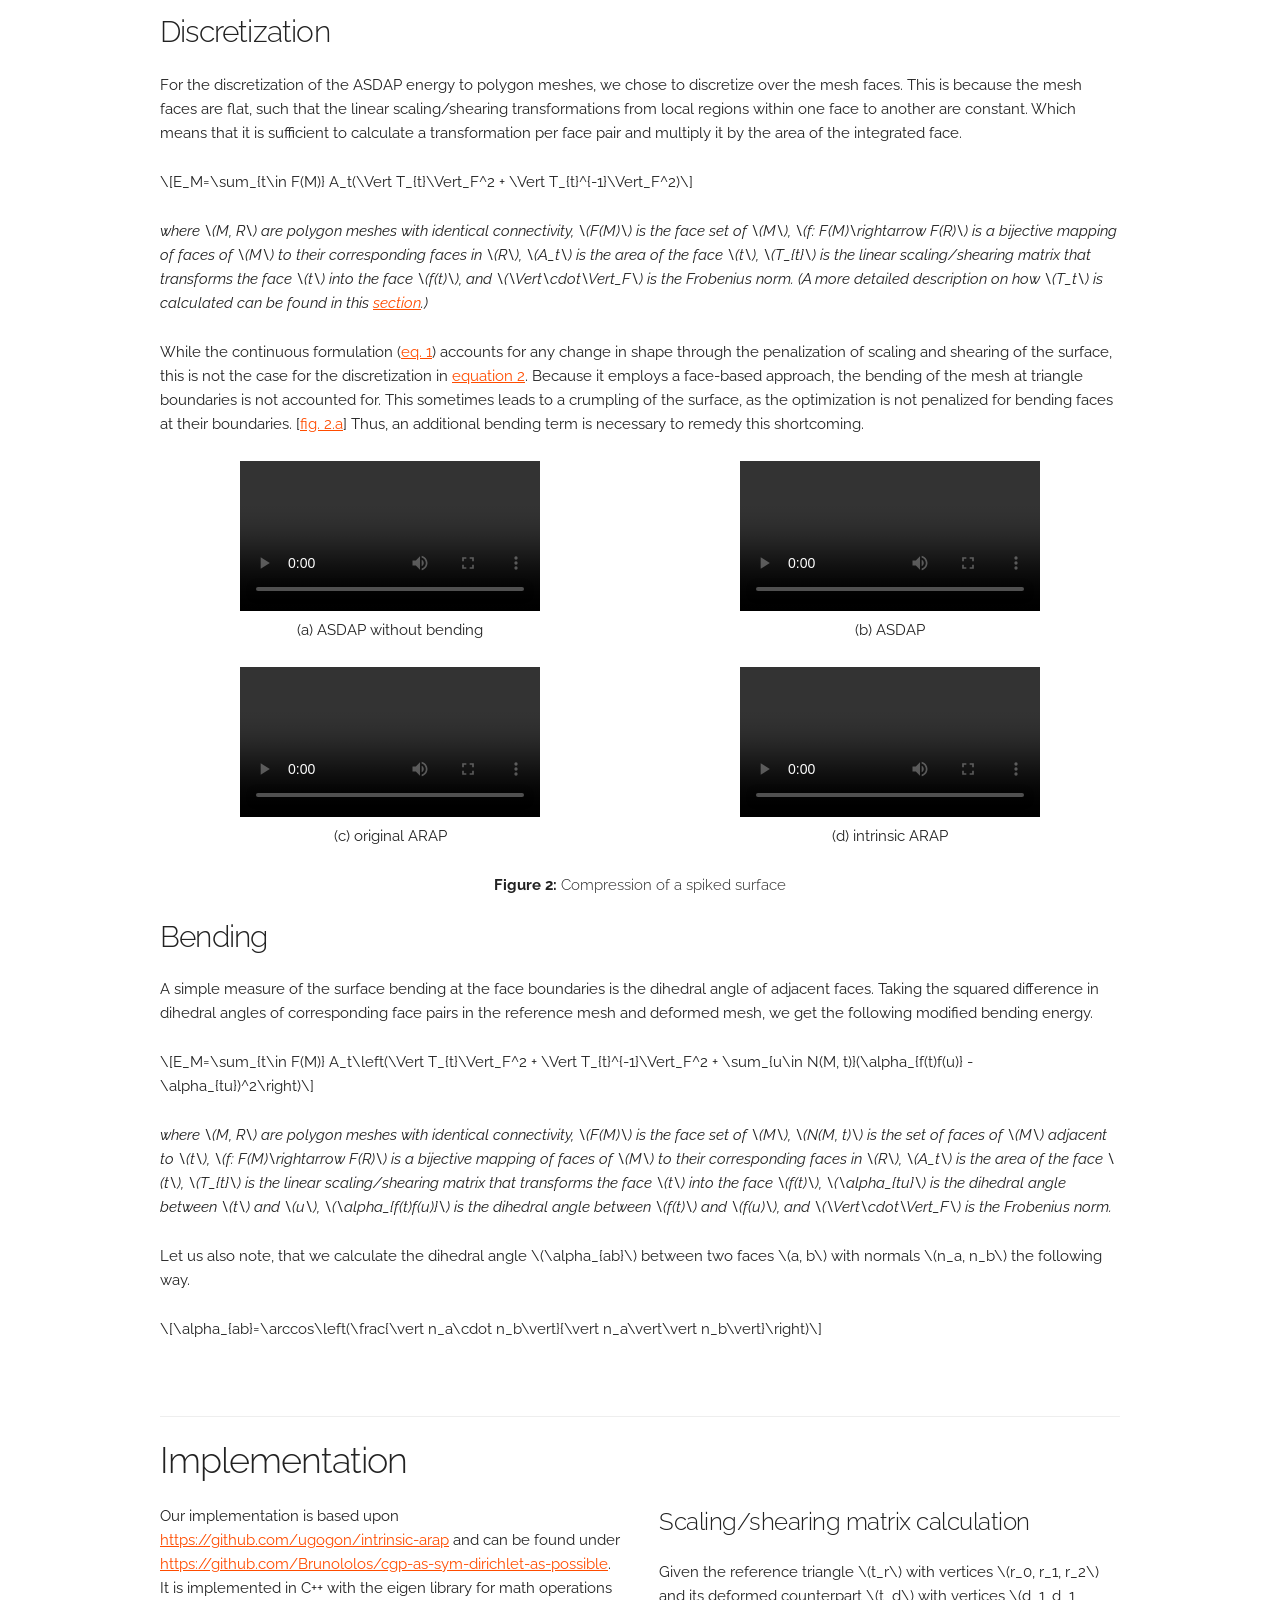
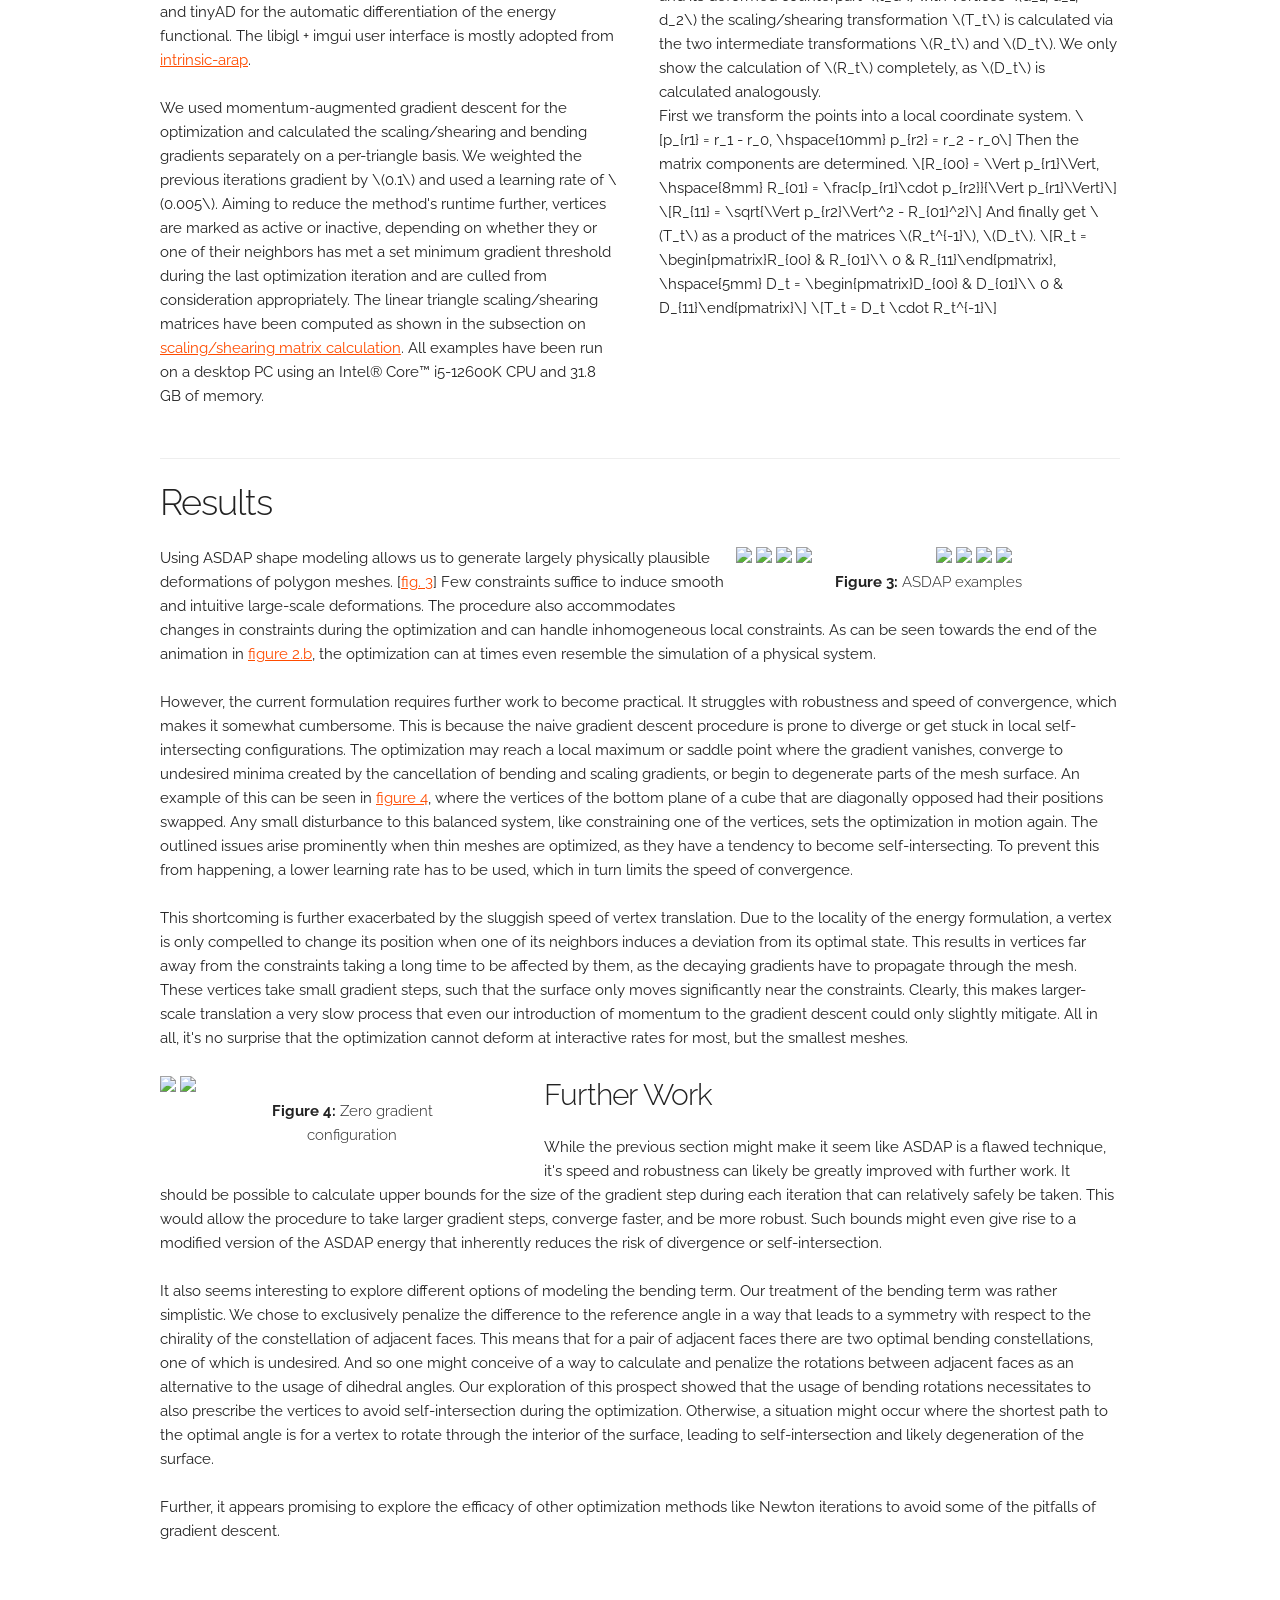
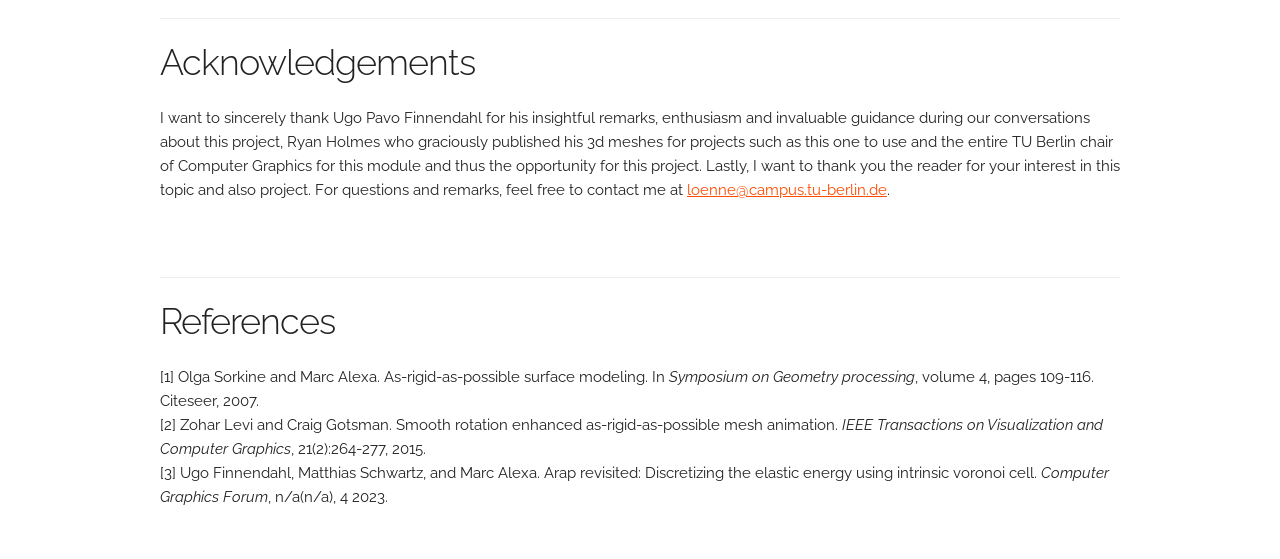
==== commit 4ebdbb32: "Test relative path" ====
--- a/index.html
+++ b/index.html
@@ -52,7 +52,7 @@
 
         <div class="row">
             <video class="u-max-full-width" autoplay loop muted>
-                <source src="videos/ASDAP.mp4" type="video/mp4">
+                <source src="./videos/ASDAP.mp4" type="video/mp4">
             </video>
             <p>
                 How to model physically plausible and intuitive shape deformation is an ongoing field of research in the discipline of computer graphics. 
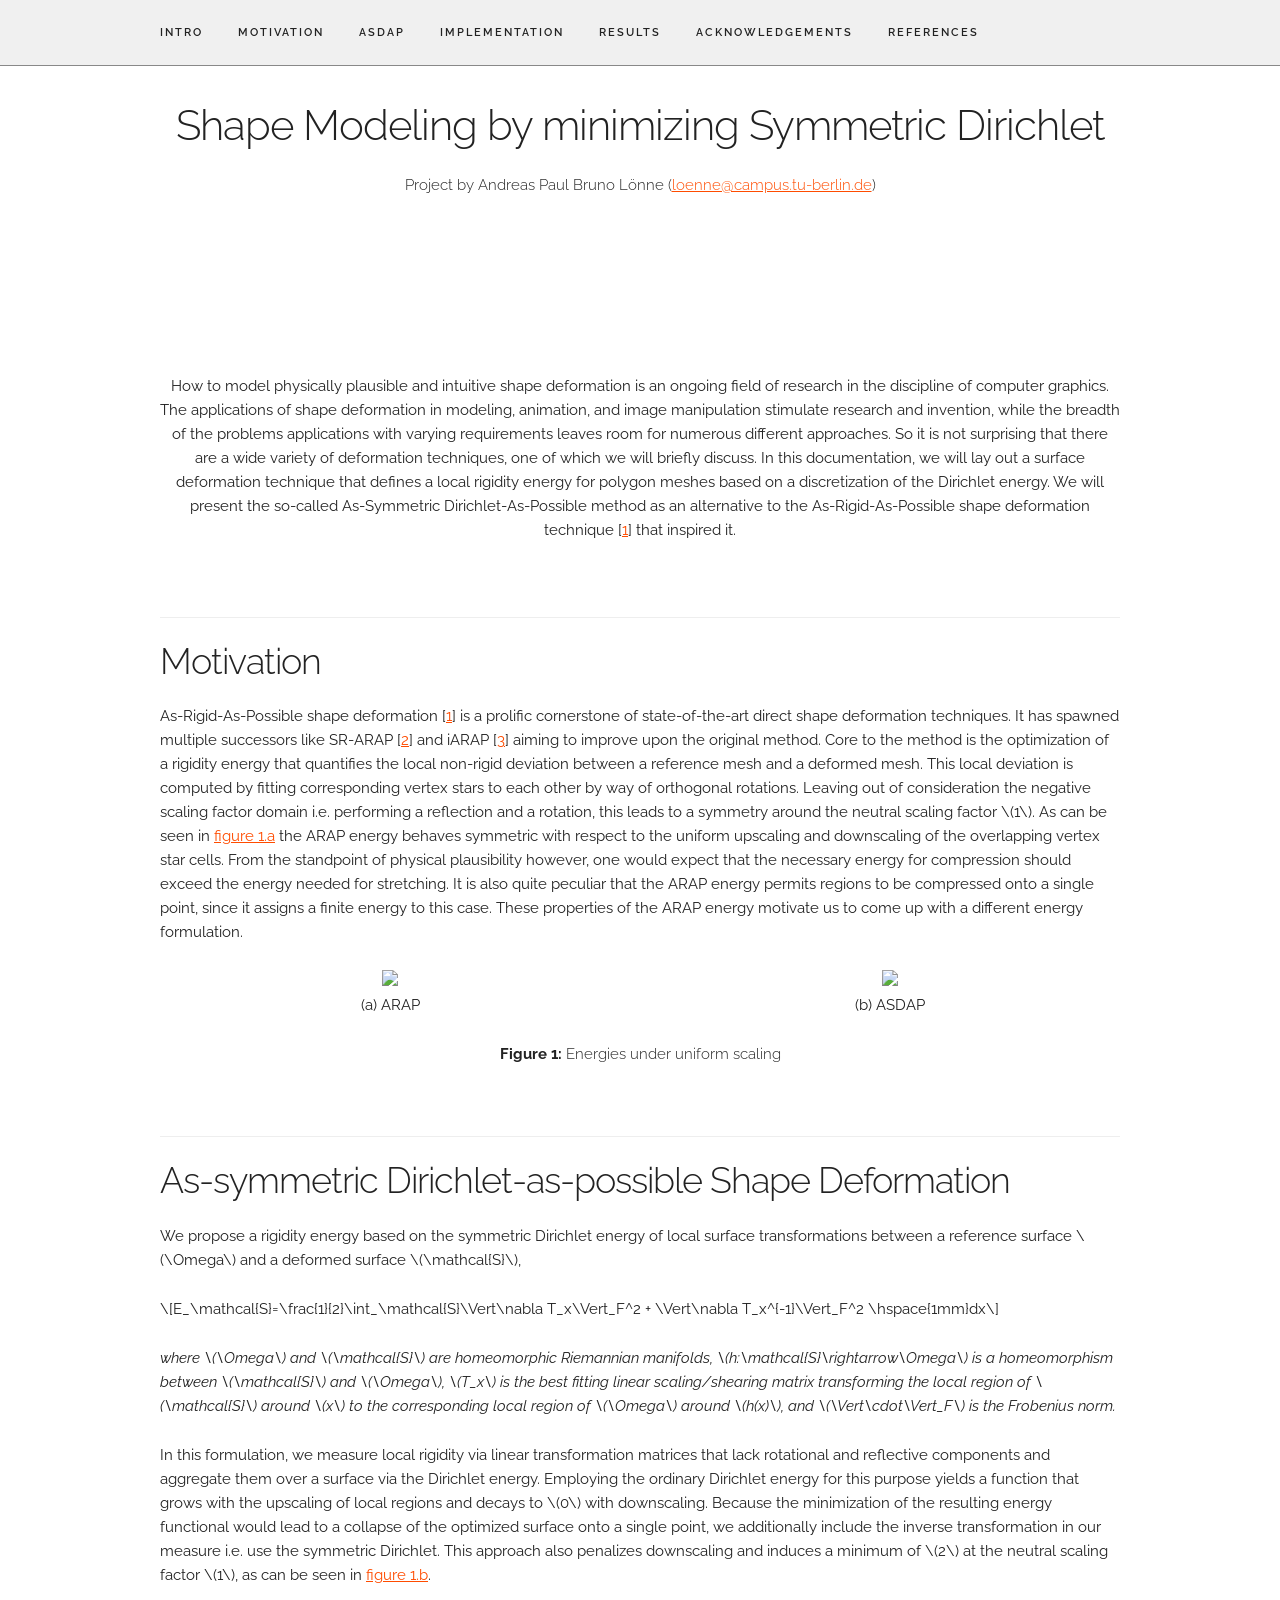
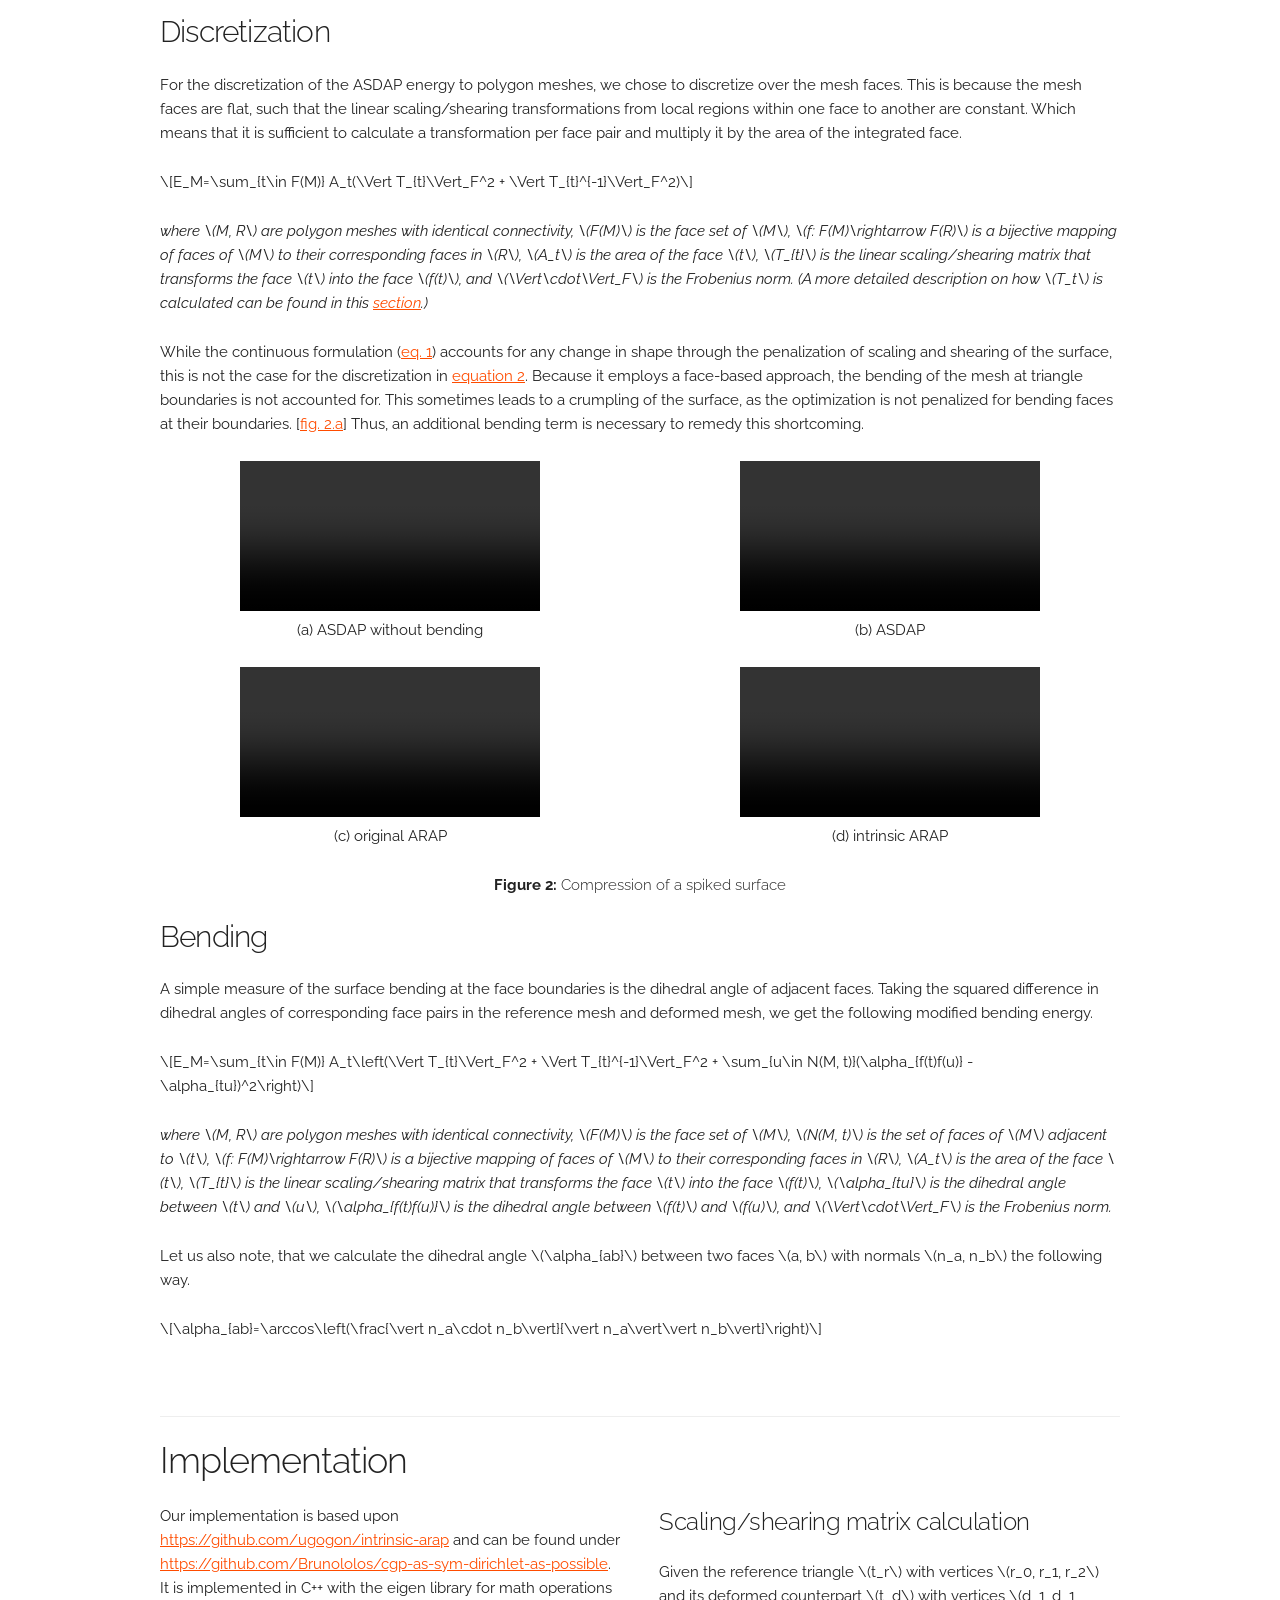
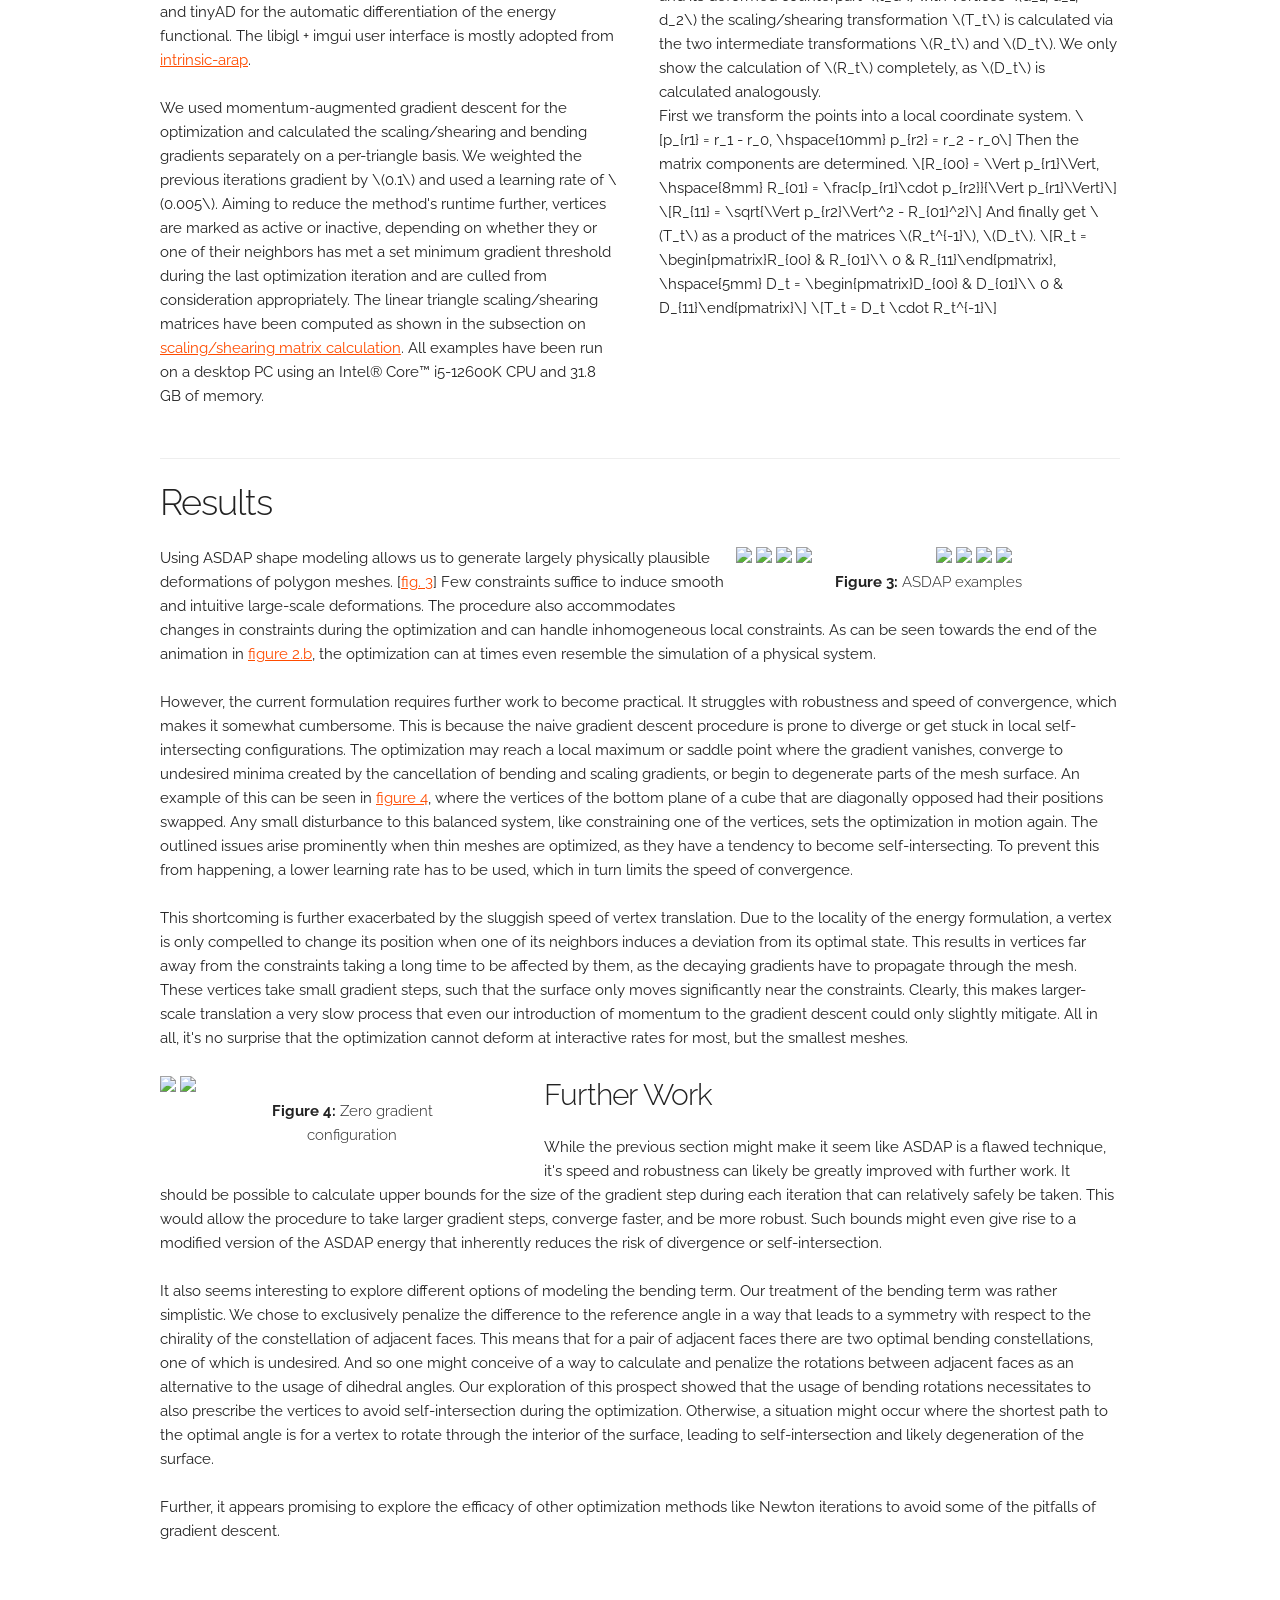
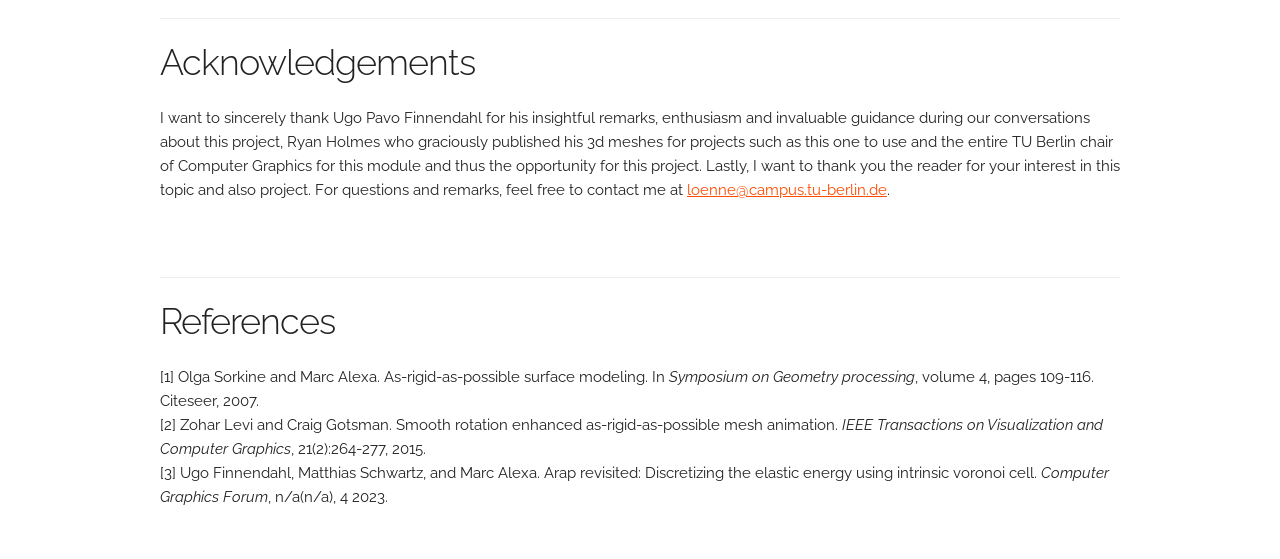
==== commit b8618dce: "get font over https" ====
--- a/index.html
+++ b/index.html
@@ -1,6 +1,6 @@
 <!doctype html><html class="no-js"><head><meta charset="utf-8"><title>Shape Modeling by minimizing Symmetric Dirichlet</title><meta name="description" content=""><meta name="viewport" content="width=device-width">
 <!-- Place favicon.ico and apple-touch-icon.png in the root directory -->
-<link href="http://fonts.googleapis.com/css?family=Raleway:300,400,600" rel="stylesheet" type="text/css">
+<link href="https://fonts.googleapis.com/css?family=Raleway:300,400,600" rel="stylesheet" type="text/css">
     <link rel="stylesheet" type="text/css" href="style.css">
         <script type="text/javascript" async
   src="https://cdn.mathjax.org/mathjax/latest/MathJax.js?config=TeX-MML-AM_CHTML"></script>
@@ -78,12 +78,12 @@
         </p>
         <div class="row" id="fig1">
             <div class="one-half column category" style="text-align: center">
-                <img class="u-max-full-width" src="images/ARAP_scaling_plot7.svg">
+                <img class="u-max-full-width" src="./images/ARAP_scaling_plot7.svg">
 <!--                 <p>ARAP energy under uniform scaling</p> -->
                 <p>(a) ARAP</p>
             </div>
             <div class="one-half column category" style="text-align: center">
-                <img class="u-max-full-width" src="images/SymDirichlet_scaling_plot7.svg">
+                <img class="u-max-full-width" src="./images/SymDirichlet_scaling_plot7.svg">
 <!--                 <p>ASDAP energy under uniform scaling</p> -->
                 <p>(b) ASDAP</p>
 <!--                 <p>(b) Sym. Dirichlet</p> -->
